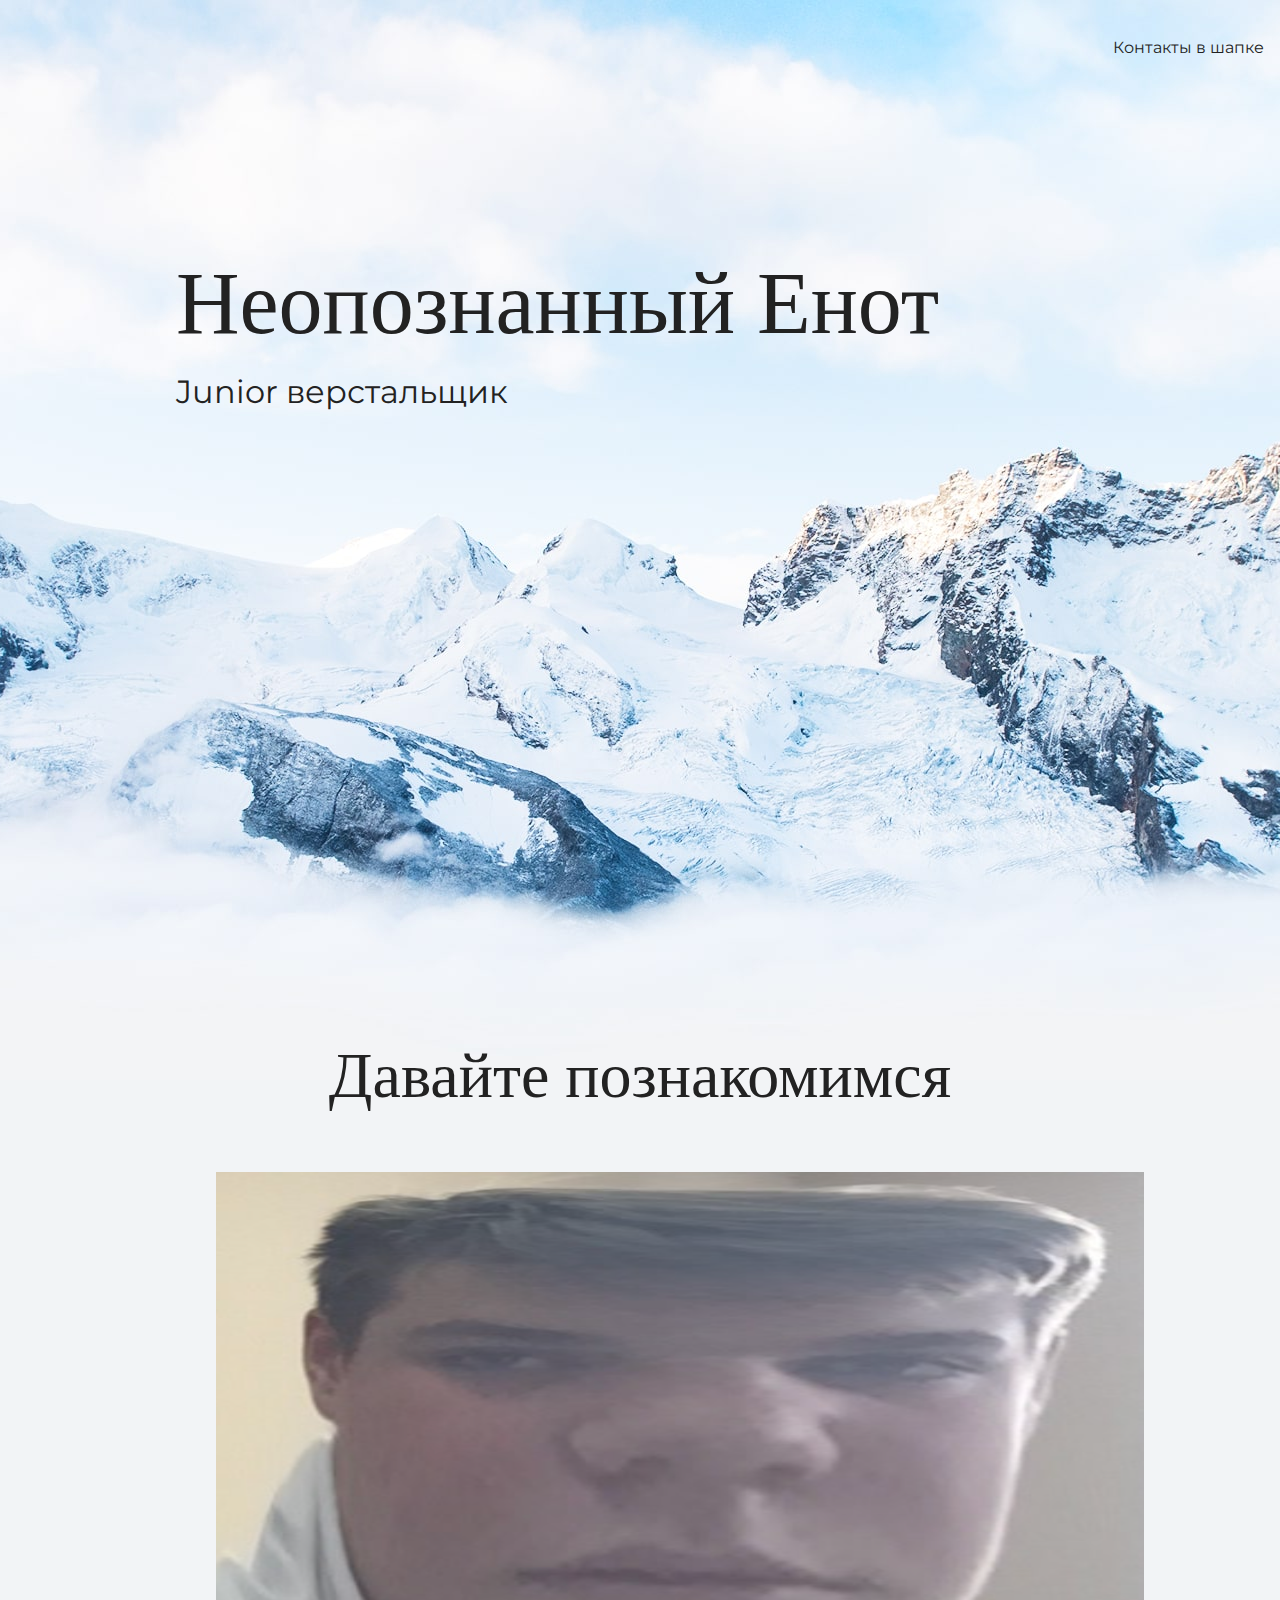
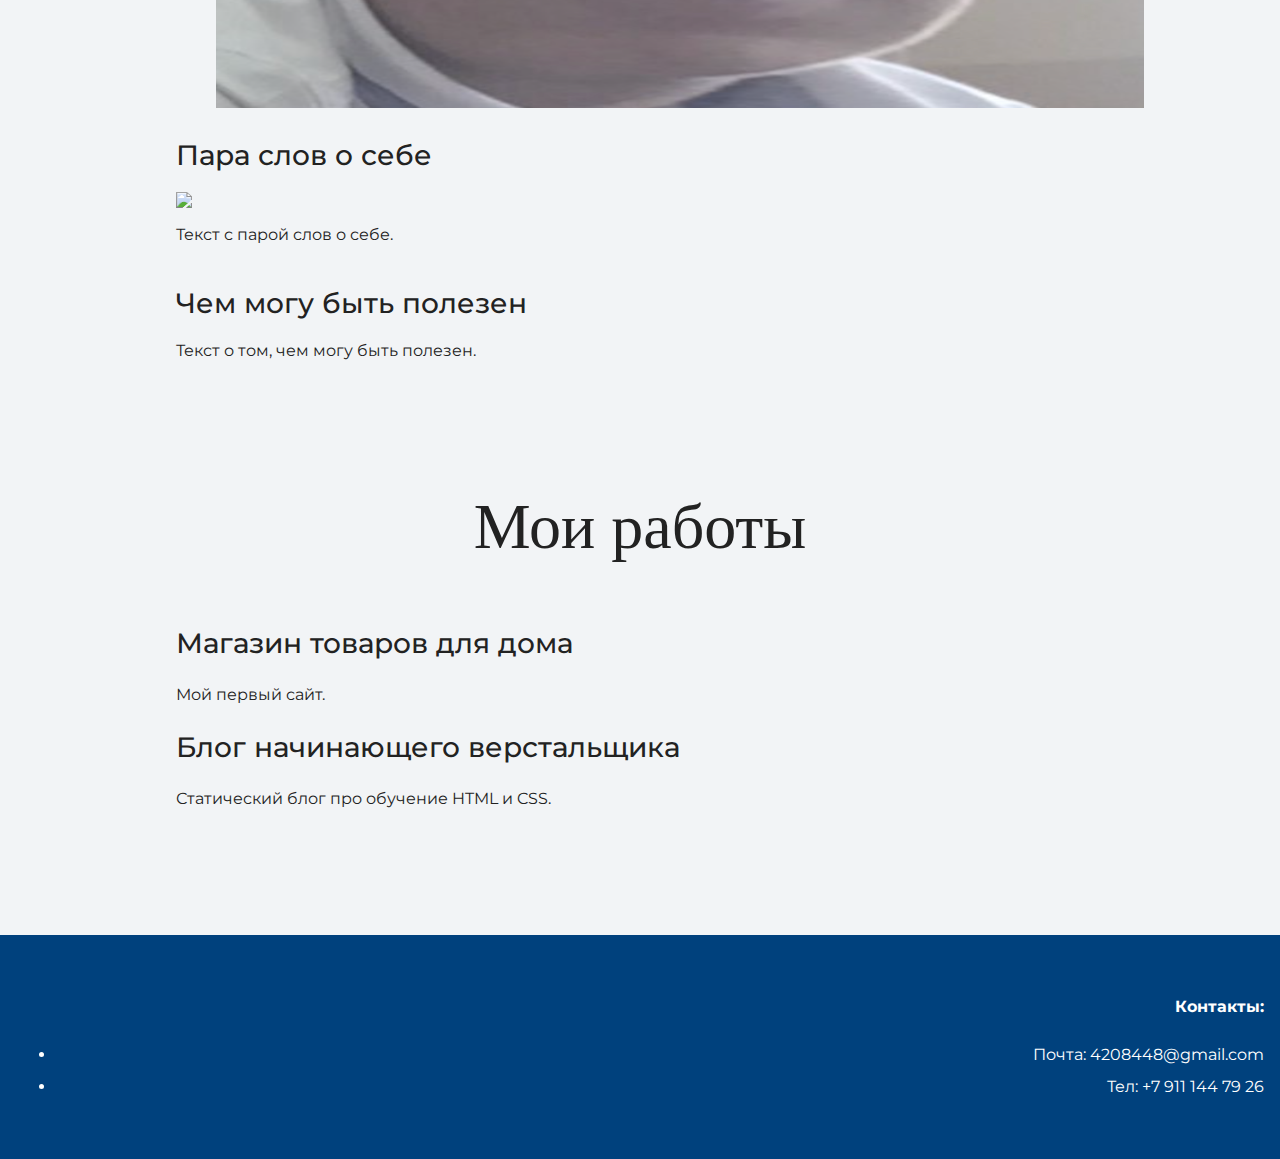
==== index.html @ e1e5e8f4 "Update index.html" ====
<!DOCTYPE html>
<html lang="ru">
  <head>
    <meta charset="UTF-8">
    <link rel="stylesheet" href="style.css">
    <title>Портфолио Junior верстальщика</title>
    <link href="https://fonts.googleapis.com/css?family=Montserrat:400,500,700|Old+Standard+TT&display=swap&subset=cyrillic" rel="stylesheet">
  </head>

  <body>
    <header class="page-header">
      <div class="container">
        Контакты в шапке
      </div>
    </header>
    <div class="container">
      <section class="hero-image">
        <h1 class="heading">Неопознанный Енот</h1>
        <p>Junior верстальщик</p>
      </section>

      <section class="intro">
        <h2 class="subheading">Давайте познакомимся</h2>
        <figure>
          <img src="files/foto.png" width="928" height="536" alt="Foro4ka">
        </figure>
        <h3>Пара слов о себе</h3>
        <img src="/Users/kirill/Desktop/Х*ИТ:\/ФОТО4ХуИ/maxresdefault.jpg">
        <p>Текст с парой слов о себе.</p>
        <h3>Чем могу быть полезен</h3>
        <p>Текст о том, чем могу быть полезен.</p>
      </section>

      <section class="portfolio">
        <h2 class="subheading">Мои работы</h2>

        <h3>Магазин товаров для дома</h3>
        <p>Мой первый сайт.</p>

        <h3>Блог начинающего верстальщика</h3>
        <p>Статический блог про обучение HTML и CSS.</p>
      </section> 
  </div>
    <footer class="page-footer">
      <div class="container">
        <p><b>Контакты:</b>
          <ul>
          <li>Почта: 4208448@gmail.com</li>
          <li>Тел: +7 911 144 79 26</li> 
          </ul>
        </p>
      </div>
    </footer>
  </body>
</html>
---- style.css ----
body {
  margin: 0;
  min-width: 960px;
  font-family: "Montserrat", "Helvetica", "Arial", sans-serif;
  font-size: 16px;
  line-height: 32px;
  color: #222222;
  background-color: #f2f4f6;
  background-image: url("img/hero-bg.jpg");
  background-repeat: no-repeat;
  background-position: top center;
}

.container {
  max-width: 928px;
  margin: 0 auto;
  padding: 0 16px;
}

.page-header {
  margin: 0 0 160px;
  padding: 32px 0 32px;
}

.page-header .container,
.page-footer .container {
  max-width: 1408px;
  text-align: right;
}

.page-header a {
  margin-left: 56px;
  color: #288be6;
  text-decoration: none;
  background-repeat: no-repeat;
  background-position: left;
}

.header-email {
  padding-left: 30px;
  background-image: url("img/icon-email-header.svg");
}

.header-phone {
  padding-left: 25px;
  background-image: url("img/icon-phone-header.svg");
}

.hero-image {
  margin-bottom: 620px;
}

.hero-image .container {
  max-width: 1408px;
  text-align: center;
}

.heading {
  margin: 0 0 16px;
  font-family: "Old Standard TT", "Times", "Times New Roman", serif;
  font-size: 88px;
  line-height: 96px;
  font-weight: 400;
}

.hero-image p {
  margin: 0;
  font-size: 32px;
  line-height: 48px;
}

.intro {
  margin: 0 0 120px;
}

.subheading {
  margin: 0 0 56px;
  font-family: "Old Standard TT", "Times", "Times New Roman", serif;
  font-size: 64px;
  line-height: 80px;
  font-weight: 400;
  text-align: center;
}

.user-image {
  margin: 0 0 32px;
  text-align: center;
}

.intro h3,
.portfolio h3 {
  margin: 0 0 12px;
  font-size: 28px;
  line-height: 40px;
  font-weight: 500;
}

.intro p {
  margin: 0 0 32px;
}

.skills-list {
  margin: 0;
  padding: 0;
}

.skills-list dt {
  padding-left: 32px;
  background-repeat: no-repeat;
  background-position: left;
}

.skill-html {
  background-image: url("img/icon-html.svg");
}

.skill-css {
  background-image: url("img/icon-css.svg");
}

.level {
  margin: 4px 0 16px;
  padding: 0;
  height: 14px;
  font-size: 0;
  background-color: #ffffff;
  border: 1px solid #86c3fa;
  border-radius: 8px;
}

.level div {
  margin: 1px;
  height: 12px;
  background-color: #288be6;
  border-radius: 6px;
}

.portfolio {
  margin: 0 0 120px;
}

.projects {
  margin: 0;
  padding: 0;
  list-style: none;
}

.projects li {
  margin: 0 0 80px;
}

.project-image {
  margin: 0 0 24px;
  text-align: center;
}

.projects p {
  margin: 0 0 24px;
}

.button {
  padding: 6px 20px;
  display: inline-block;
  vertical-align: baseline;
  text-decoration: none;
  text-transform: uppercase;
  border-radius: 4px;
  background-color: #288be6;
  color: #ffffff;
}

.page-footer {
  padding: 40px 0;
  background-color: #00417d;
  color: #ffffff;
}

.page-footer a {
  margin-left: 56px;
  color: inherit;
  text-decoration: none;
  background-repeat: no-repeat;
  background-position: left;
}

.footer-email {
  padding-left: 30px;
  background-image: url("img/icon-email-footer.svg");
}

.footer-phone {
  padding-left: 25px;
  background-image: url("img/icon-phone-footer.svg");
}
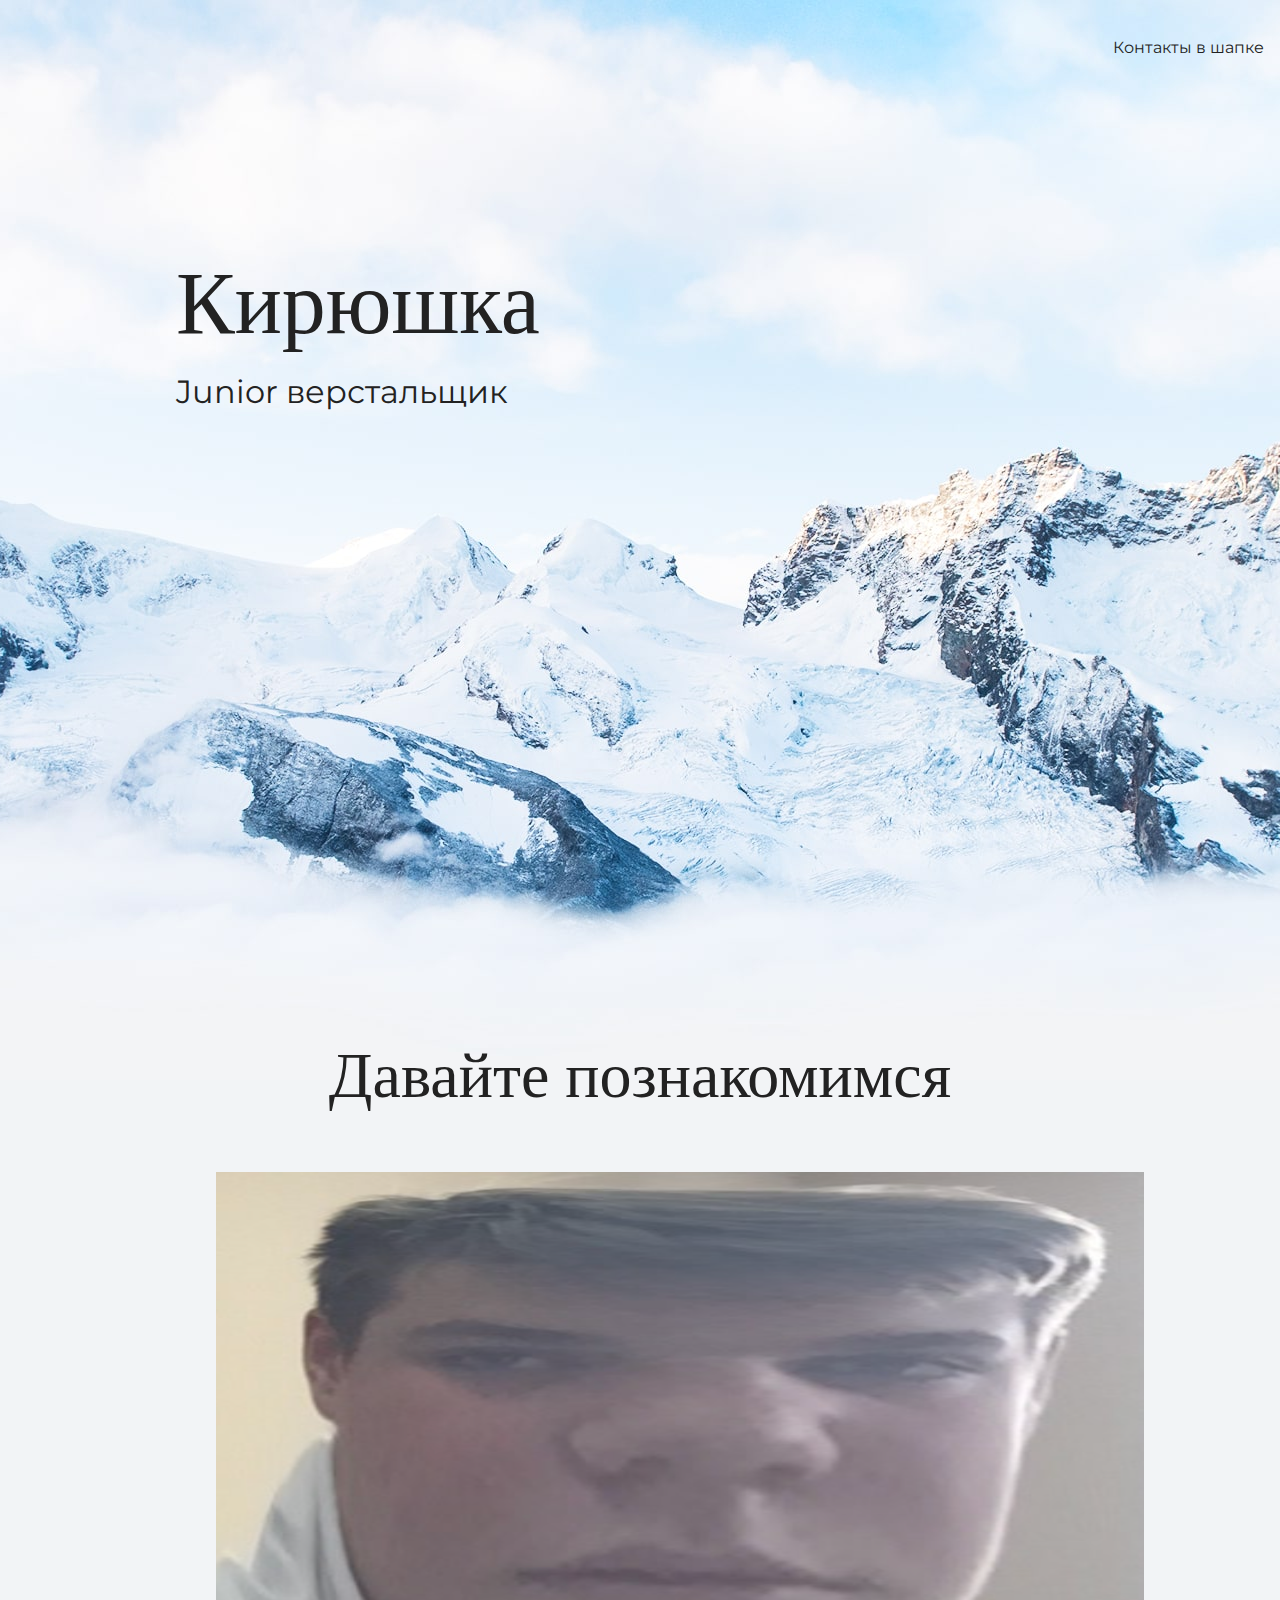
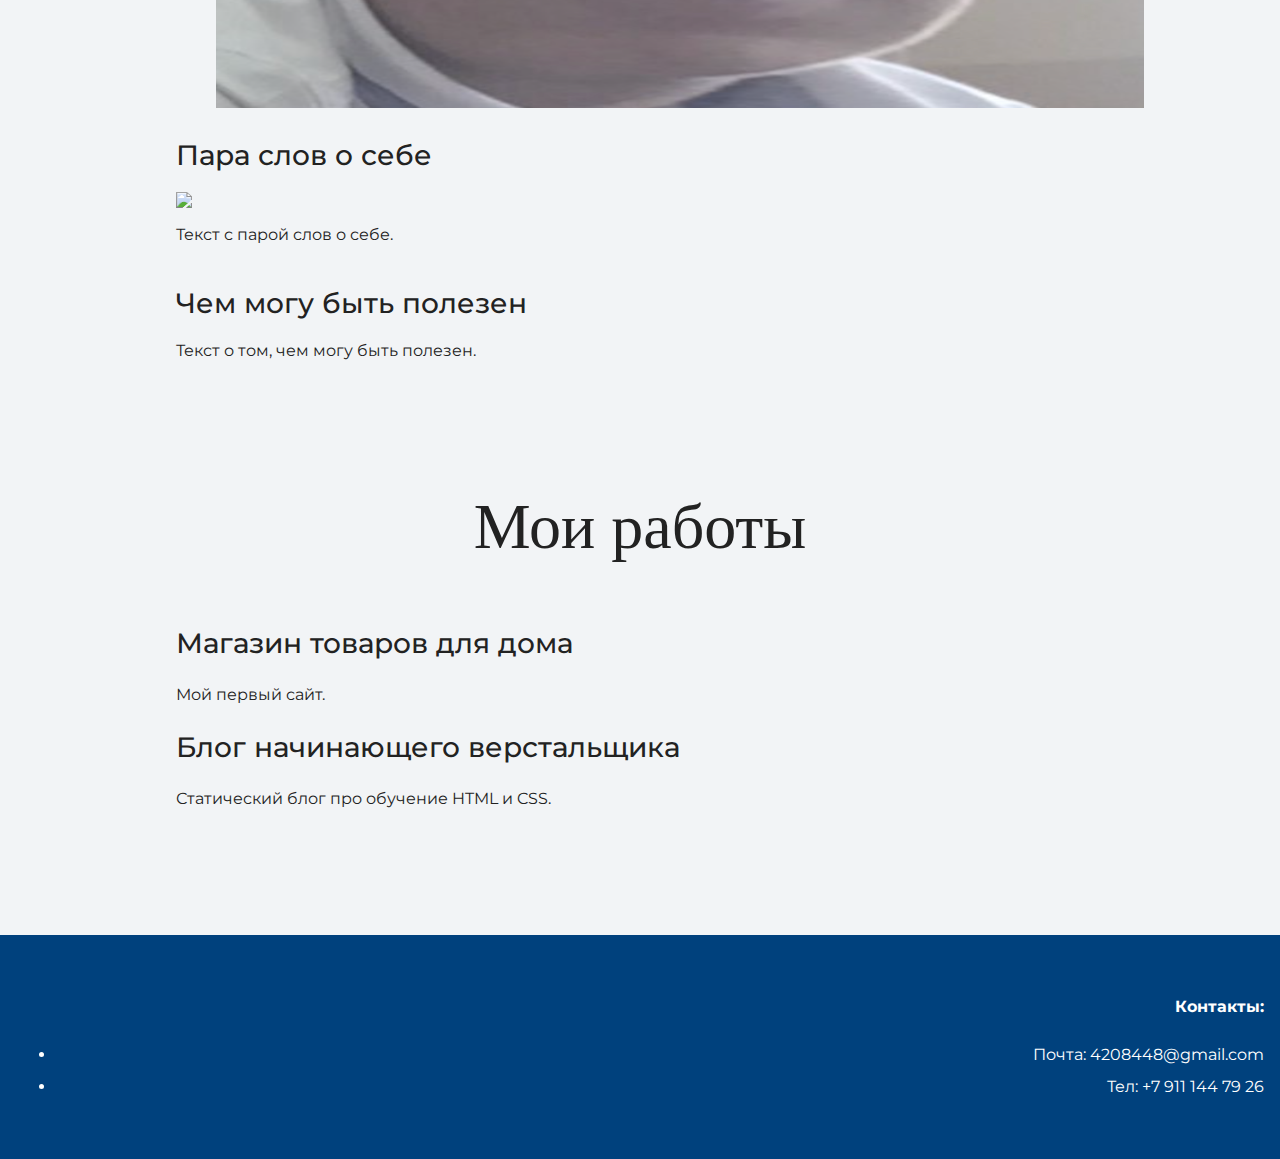
==== commit 5261f6eb: "Update index.html" ====
--- a/index.html
+++ b/index.html
@@ -15,7 +15,7 @@
     </header>
     <div class="container">
       <section class="hero-image">
-        <h1 class="heading">Неопознанный Енот</h1>
+        <h1 class="heading">Кирюшка</h1>
         <p>Junior верстальщик</p>
       </section>
 
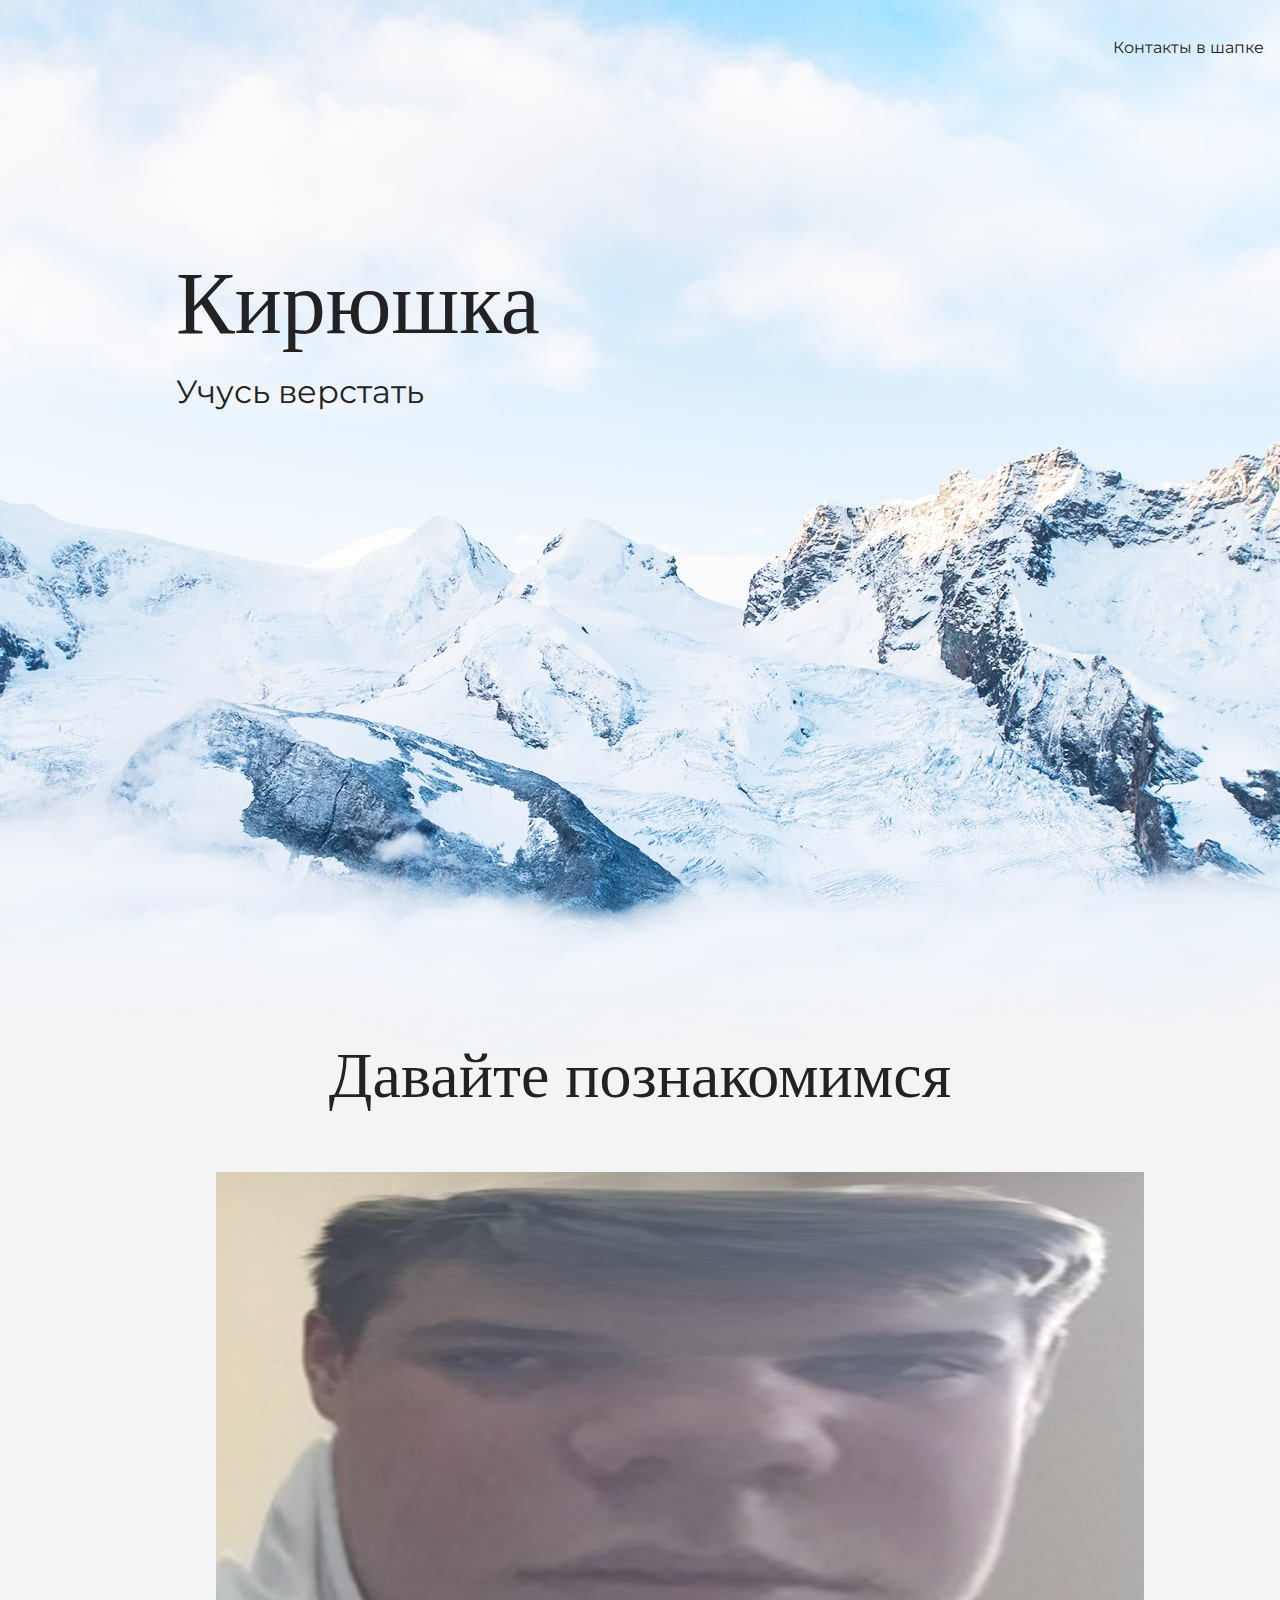
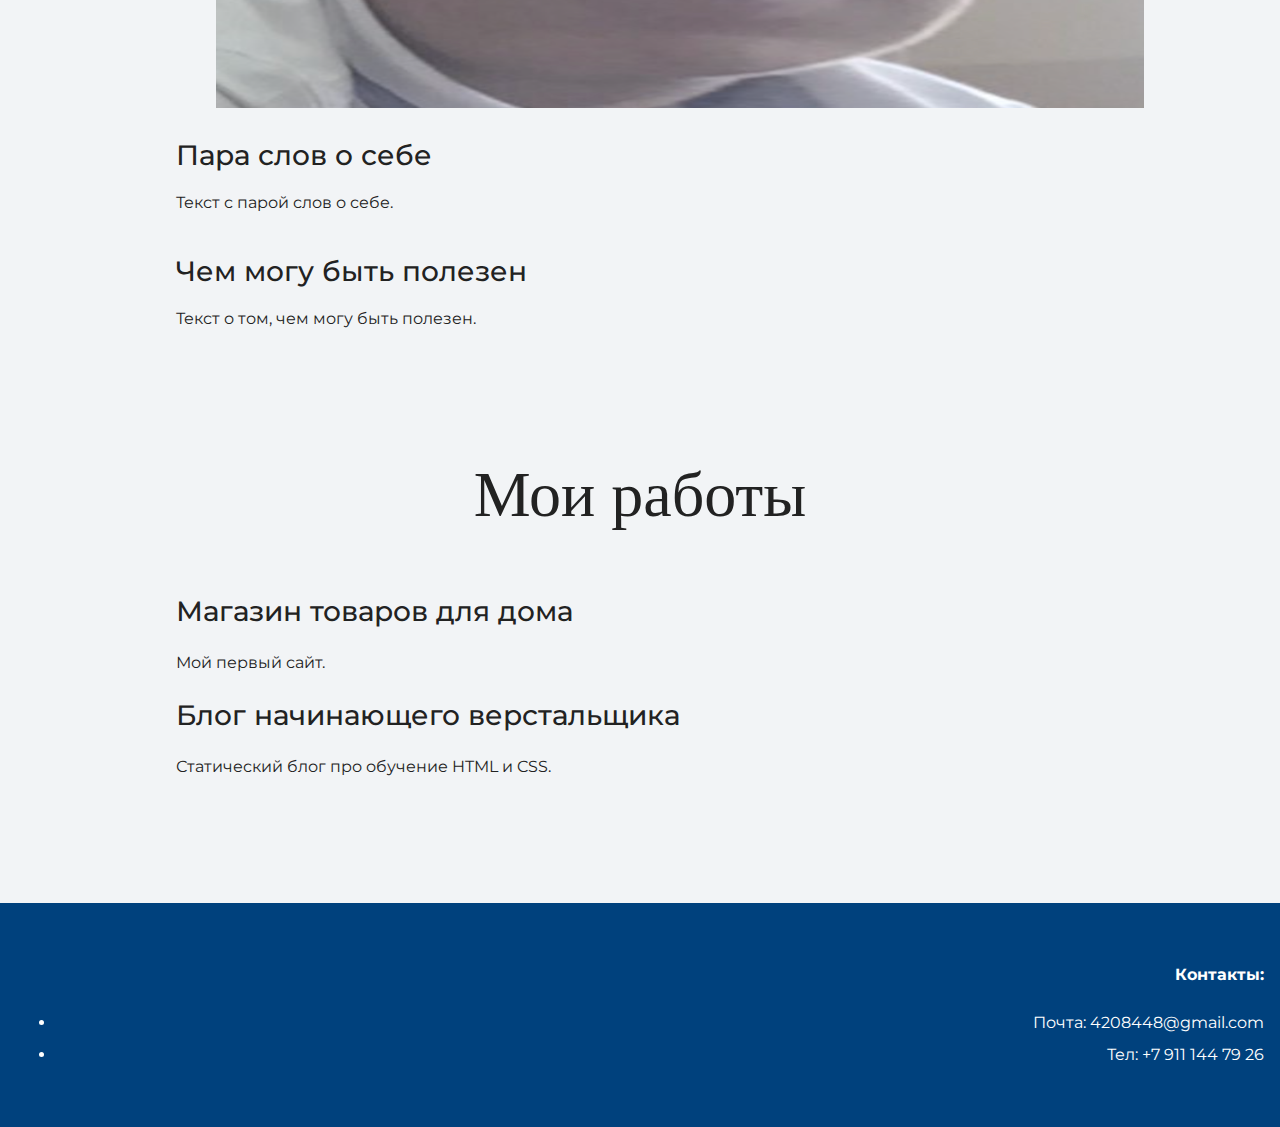
==== commit 169e911f: "Add files via upload" ====
--- a/index.html
+++ b/index.html
@@ -16,7 +16,7 @@
     <div class="container">
       <section class="hero-image">
         <h1 class="heading">Кирюшка</h1>
-        <p>Junior верстальщик</p>
+        <p>Учусь верстать</p>
       </section>
 
       <section class="intro">
@@ -25,7 +25,6 @@
           <img src="files/foto.png" width="928" height="536" alt="Foro4ka">
         </figure>
         <h3>Пара слов о себе</h3>
-        <img src="/Users/kirill/Desktop/Х*ИТ:\/ФОТО4ХуИ/maxresdefault.jpg">
         <p>Текст с парой слов о себе.</p>
         <h3>Чем могу быть полезен</h3>
         <p>Текст о том, чем могу быть полезен.</p>
@@ -52,4 +51,4 @@
       </div>
     </footer>
   </body>
-</html>
+</html>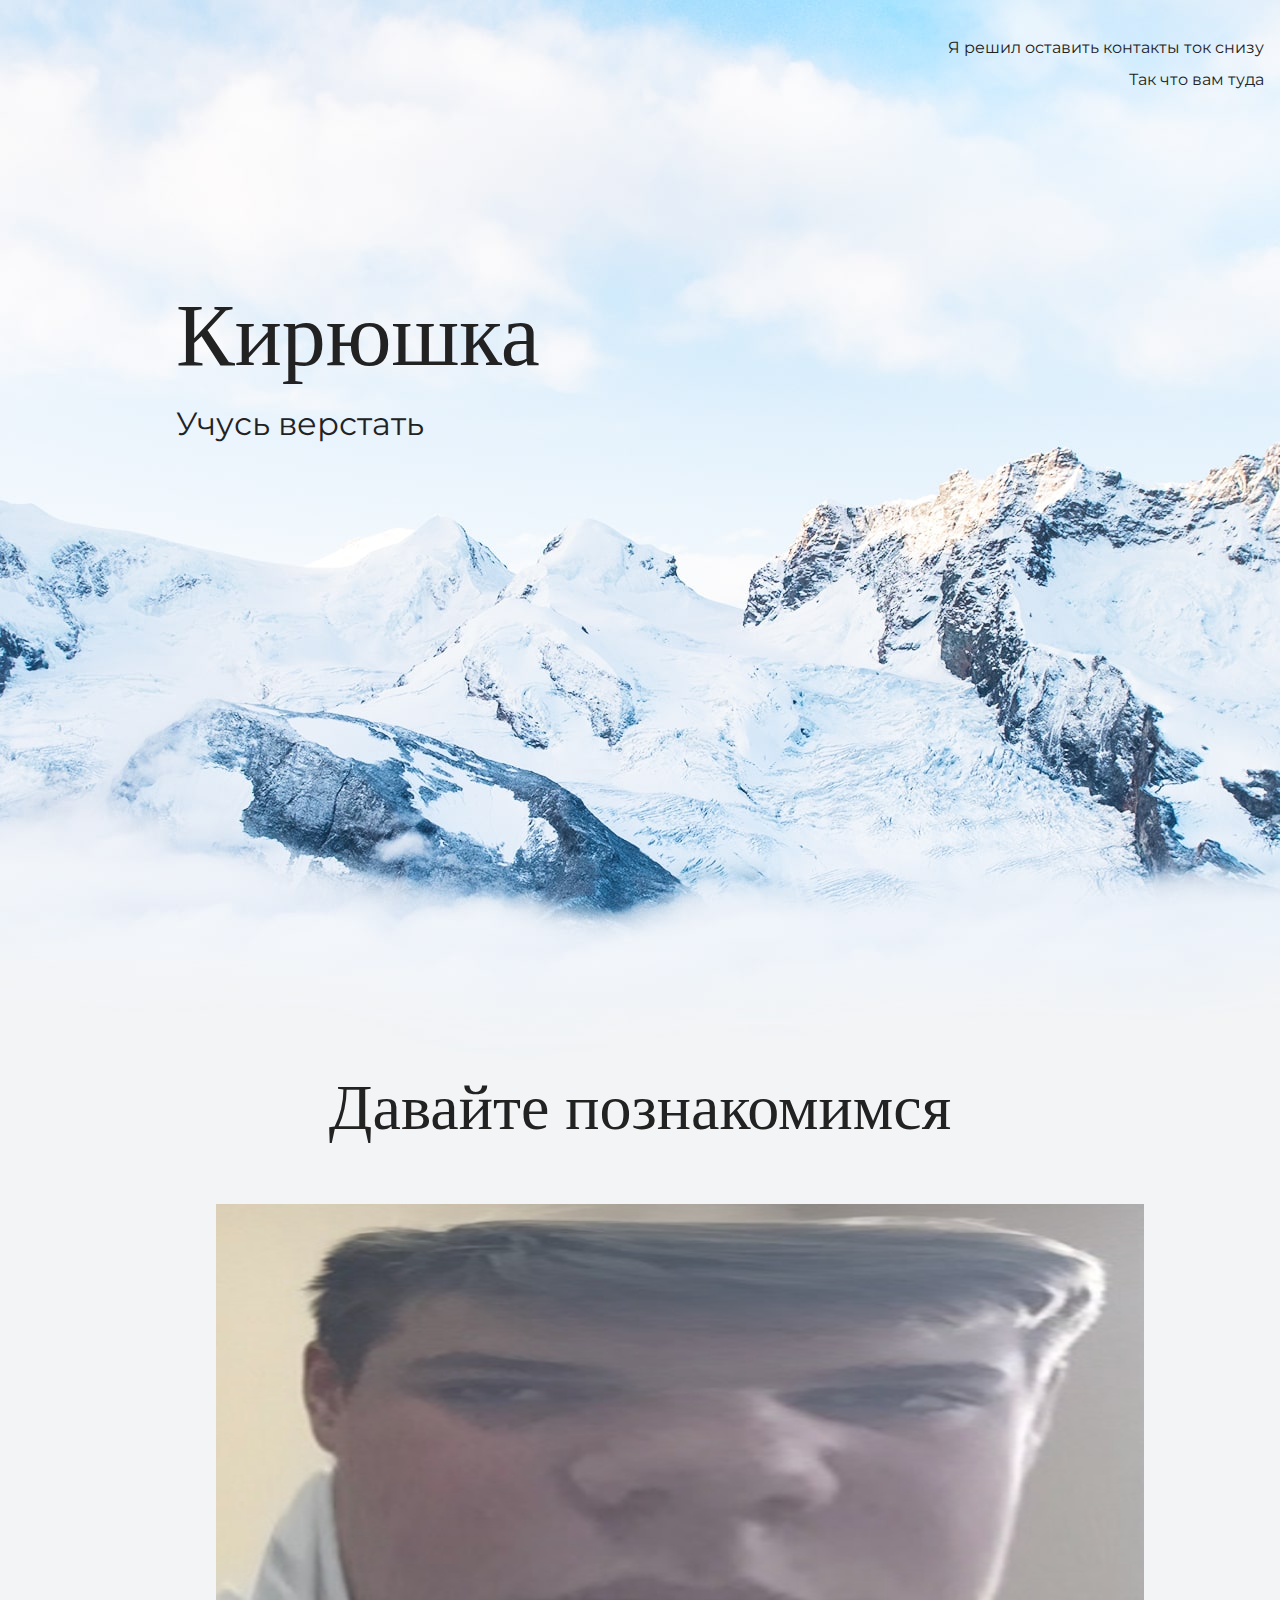
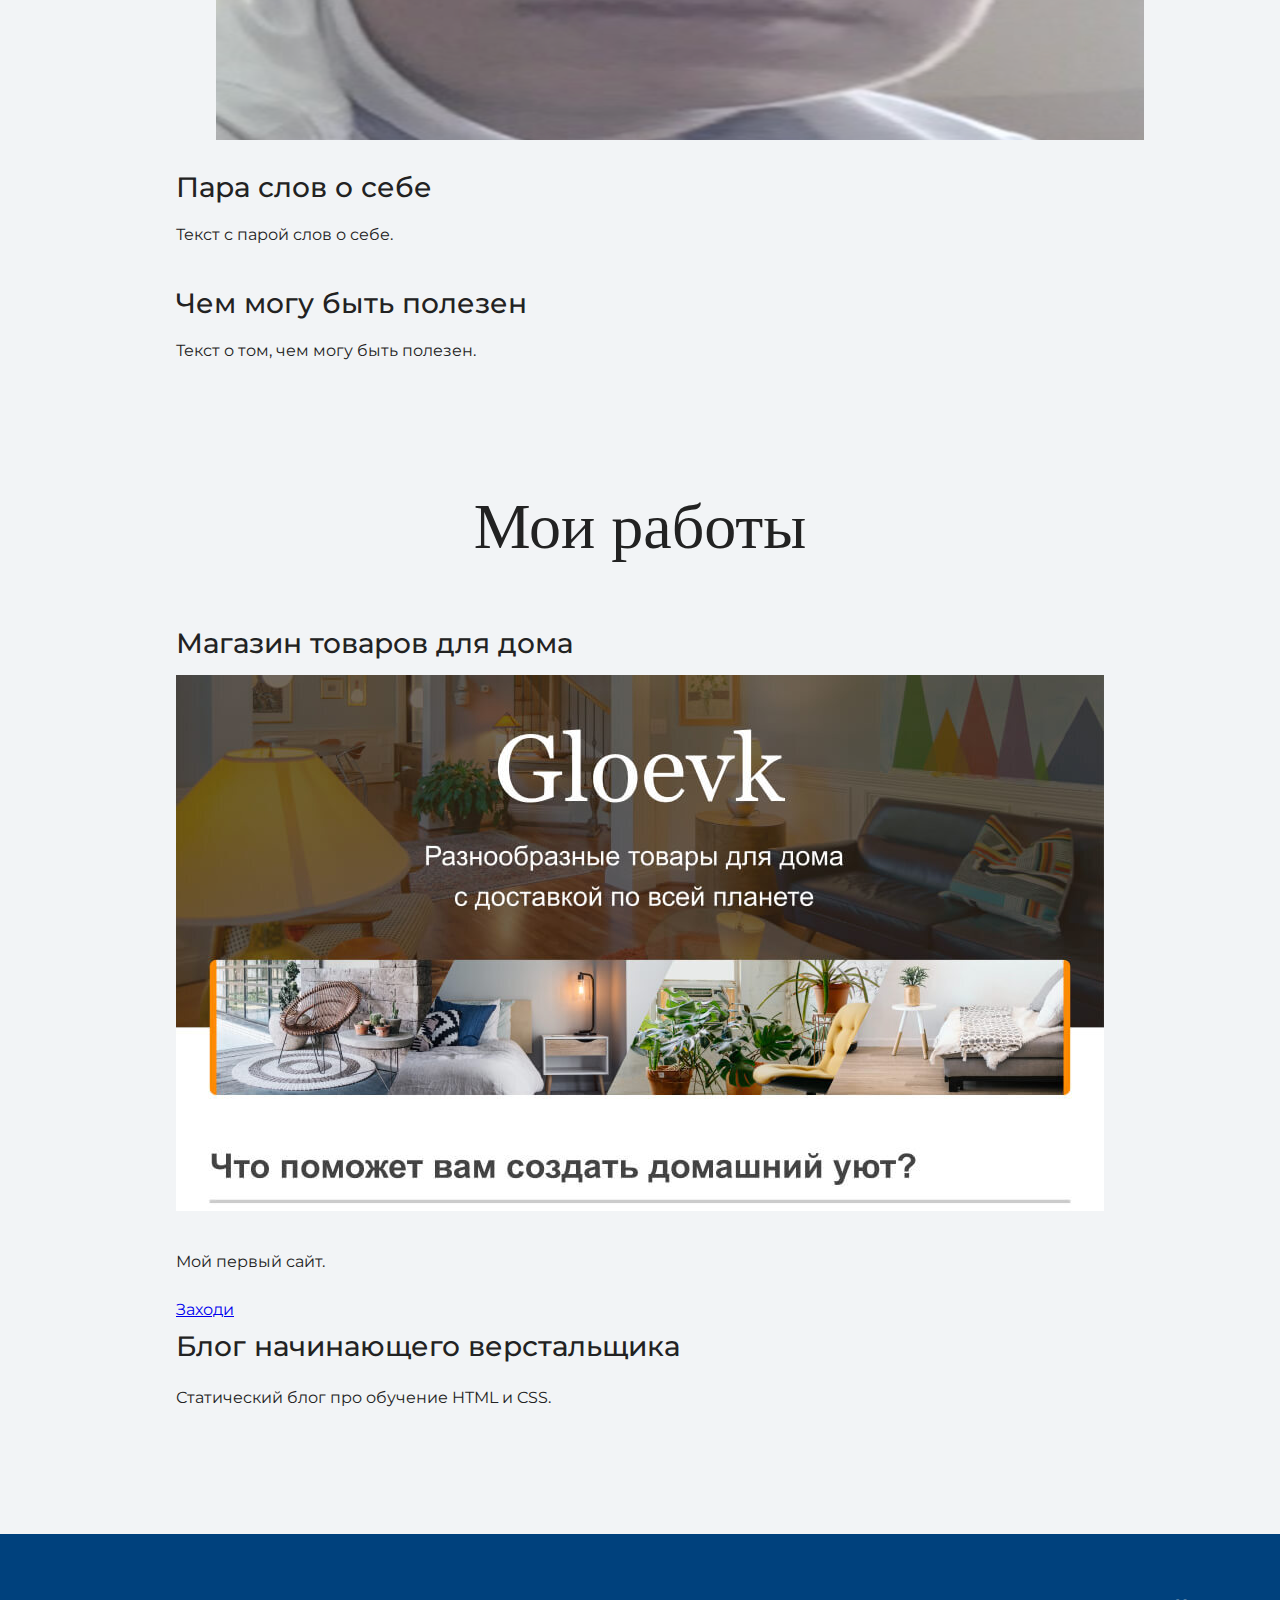
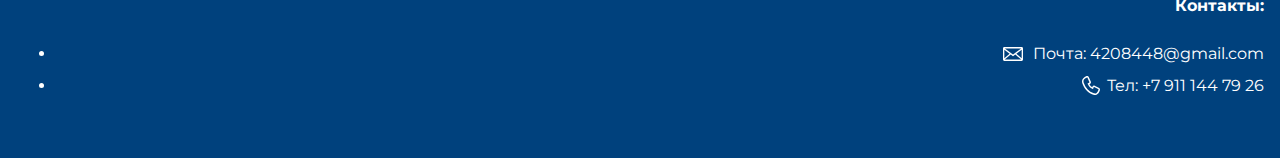
==== commit cba7bfe4: "Add files via upload" ====
--- a/index.html
+++ b/index.html
@@ -10,7 +10,8 @@
   <body>
     <header class="page-header">
       <div class="container">
-        Контакты в шапке
+        Я решил оставить контакты ток снизу<br>
+        Так что вам туда
       </div>
     </header>
     <div class="container">
@@ -34,8 +35,11 @@
         <h2 class="subheading">Мои работы</h2>
 
         <h3>Магазин товаров для дома</h3>
+        <figure class="project-image">
+          <img src="files/project.jpg" width="928" height="536" alt="Cайт магазина товаров для дома">
+        </figure>
         <p>Мой первый сайт.</p>
-
+        <a class="buttom" href="source/magaz.html">Заходи</a>
         <h3>Блог начинающего верстальщика</h3>
         <p>Статический блог про обучение HTML и CSS.</p>
       </section> 
@@ -44,8 +48,8 @@
       <div class="container">
         <p><b>Контакты:</b>
           <ul>
-          <li>Почта: 4208448@gmail.com</li>
-          <li>Тел: +7 911 144 79 26</li> 
+          <li><a class="footer-email" href="mailto:4208448@gmail.com"></a>Почта: 4208448@gmail.com</li>
+          <li><a class="footer-phone" href="tel:+79111447926"></a> Тел: +7 911 144 79 26</a></li> 
           </ul>
         </p>
       </div>
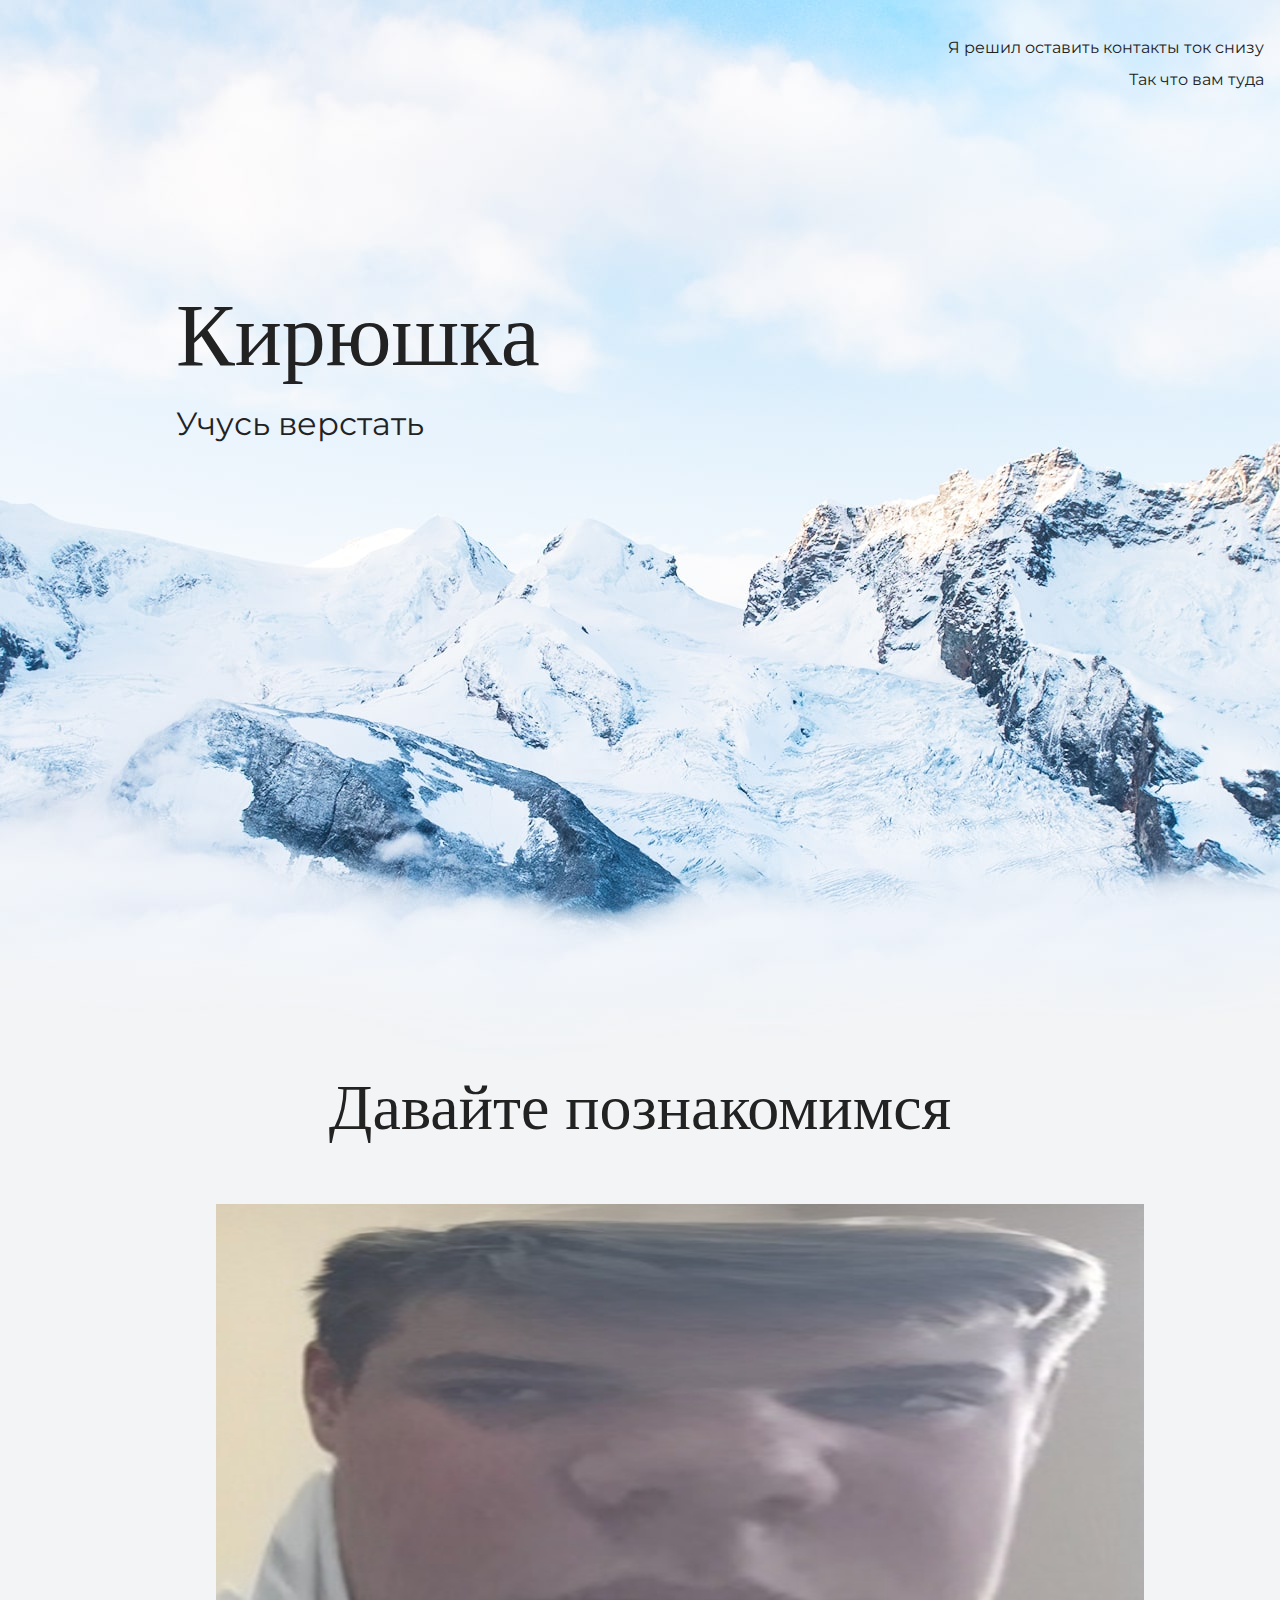
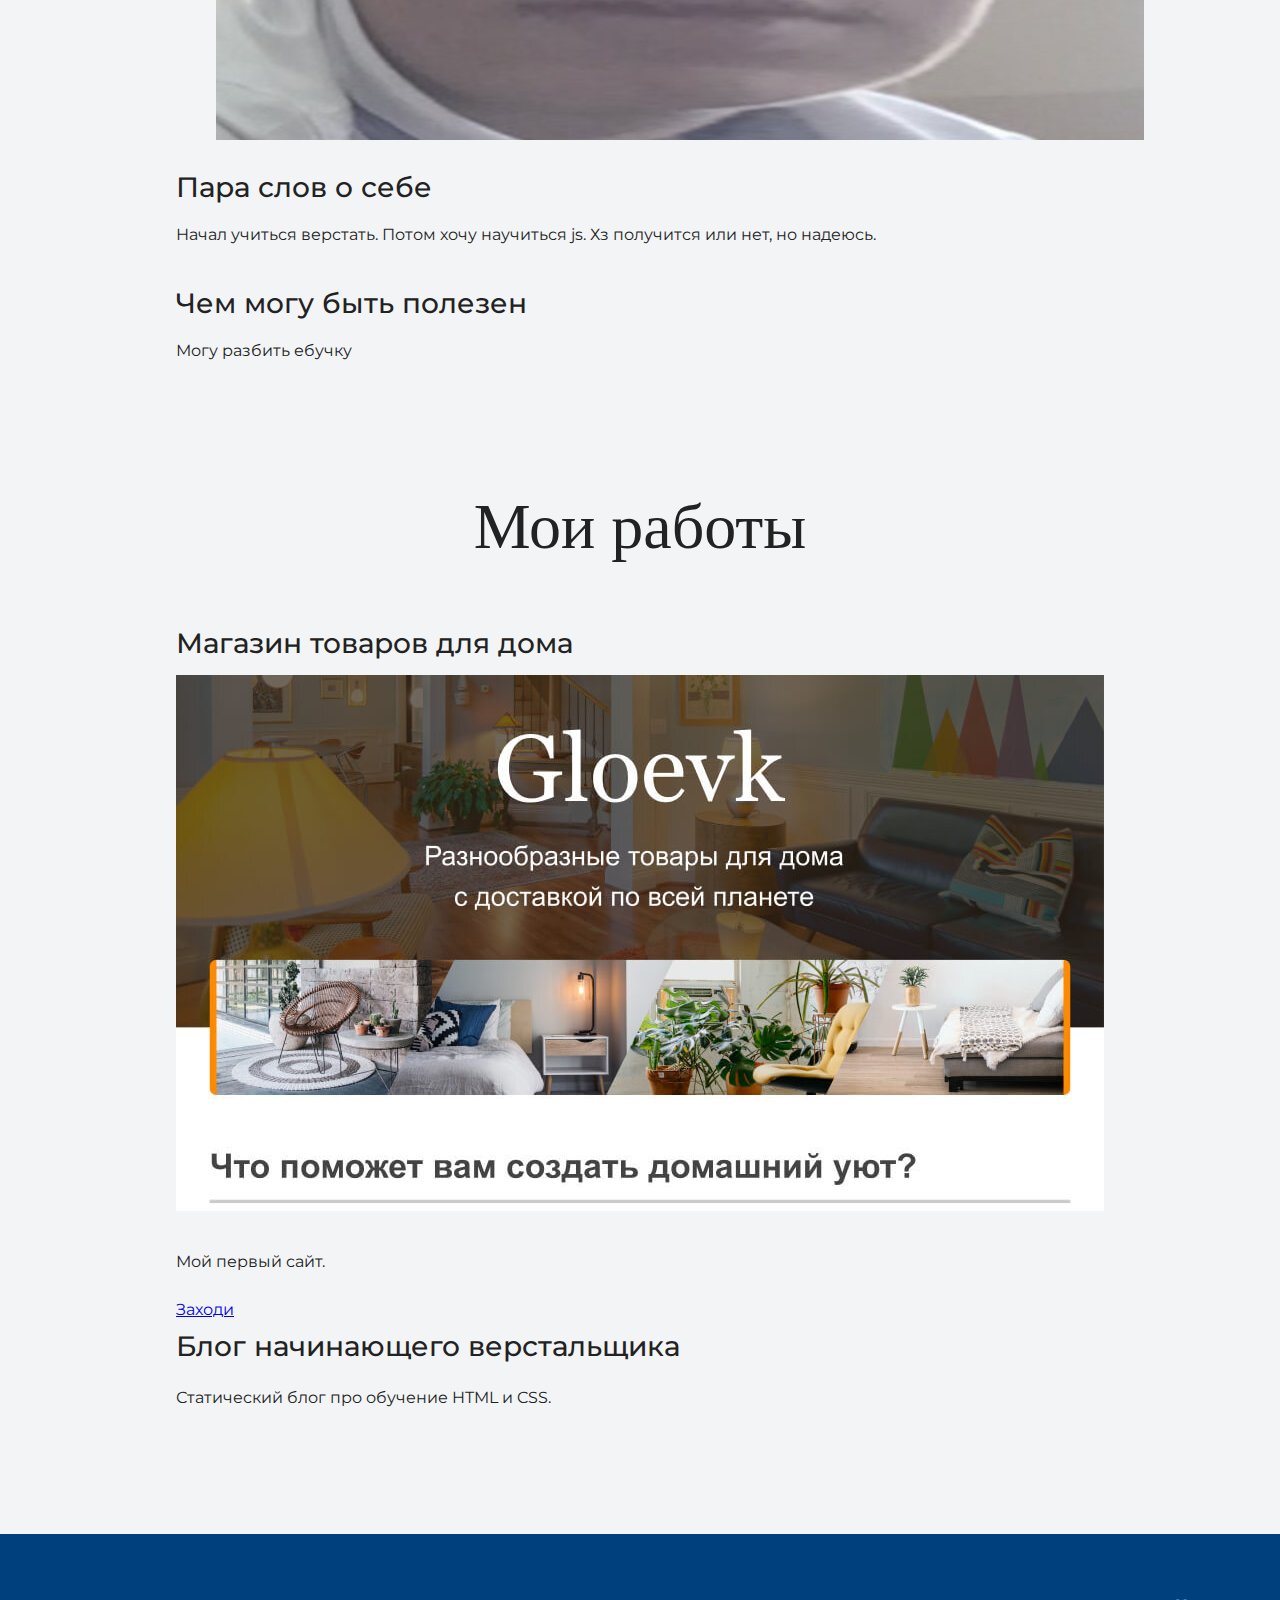
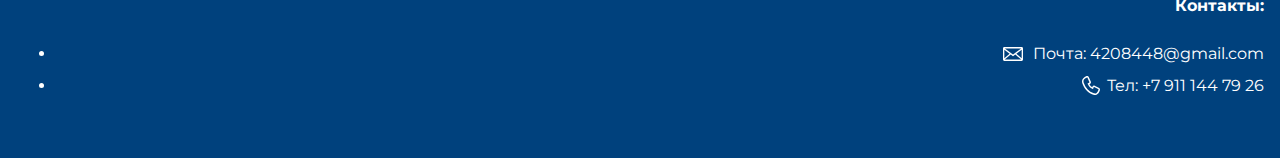
==== commit a3c1513f: "Add files via upload" ====
--- a/index.html
+++ b/index.html
@@ -26,9 +26,9 @@
           <img src="files/foto.png" width="928" height="536" alt="Foro4ka">
         </figure>
         <h3>Пара слов о себе</h3>
-        <p>Текст с парой слов о себе.</p>
+        <p>Начал учиться верстать. Потом хочу научиться js. Хз получится или нет, но надеюсь.</p>
         <h3>Чем могу быть полезен</h3>
-        <p>Текст о том, чем могу быть полезен.</p>
+        <p>Могу разбить ебучку</p>
       </section>
 
       <section class="portfolio">
@@ -49,7 +49,7 @@
         <p><b>Контакты:</b>
           <ul>
           <li><a class="footer-email" href="mailto:4208448@gmail.com"></a>Почта: 4208448@gmail.com</li>
-          <li><a class="footer-phone" href="tel:+79111447926"></a> Тел: +7 911 144 79 26</a></li> 
+          <li><a class="footer-phone" href="tel:+79111447926"></a>Тел: +7 911 144 79 26</a></li> 
           </ul>
         </p>
       </div>
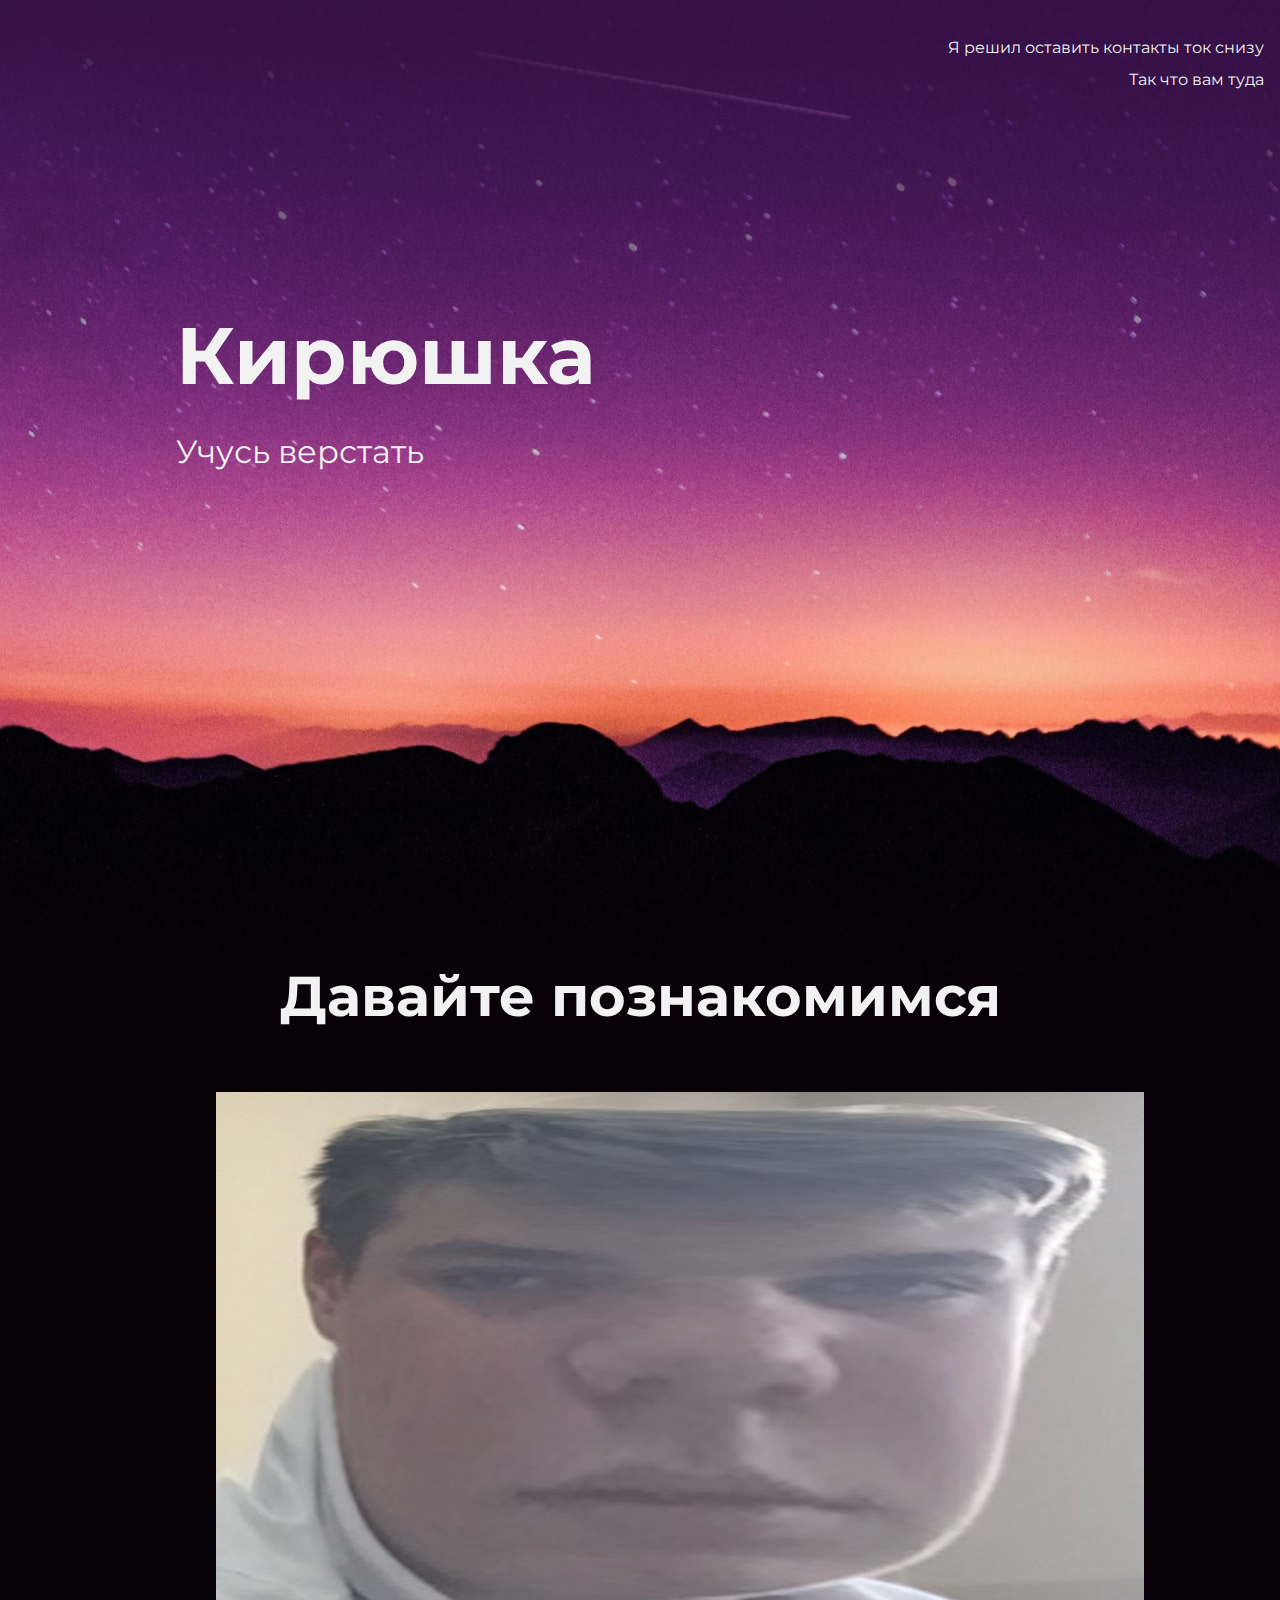
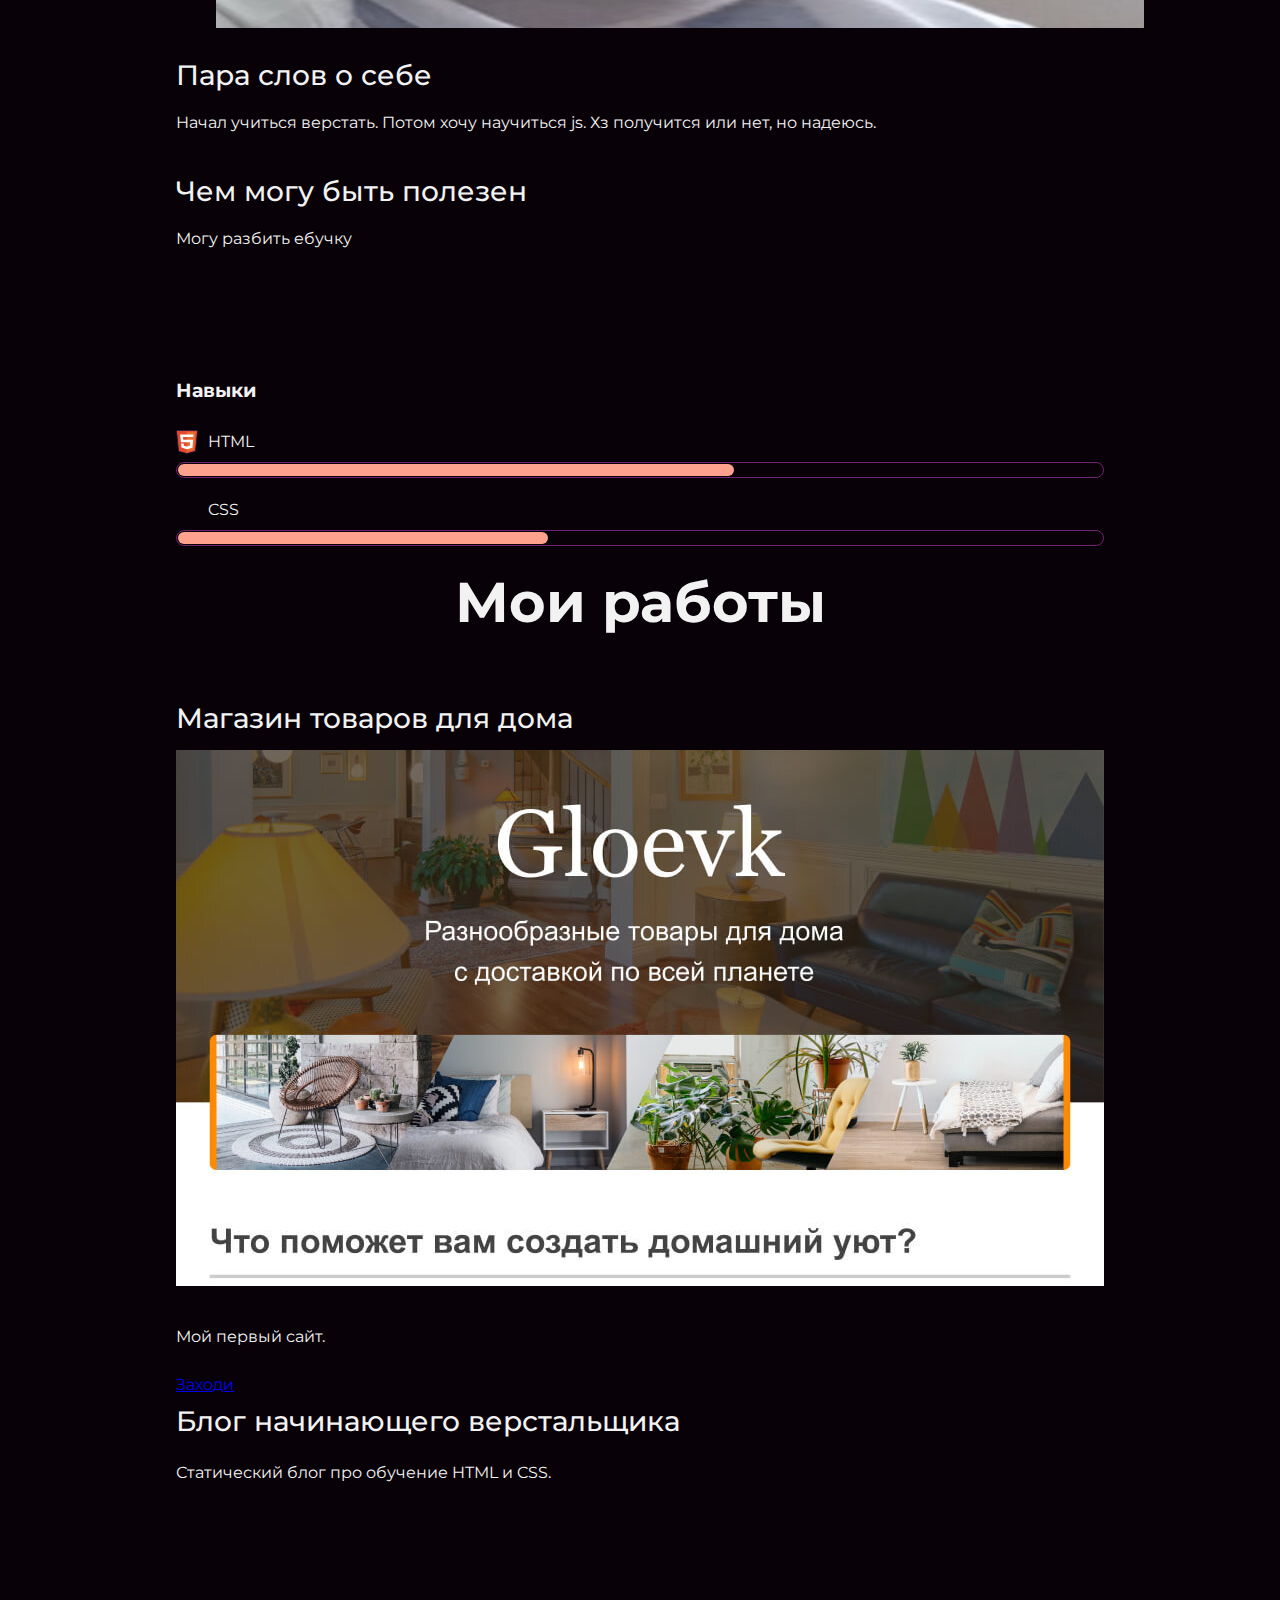
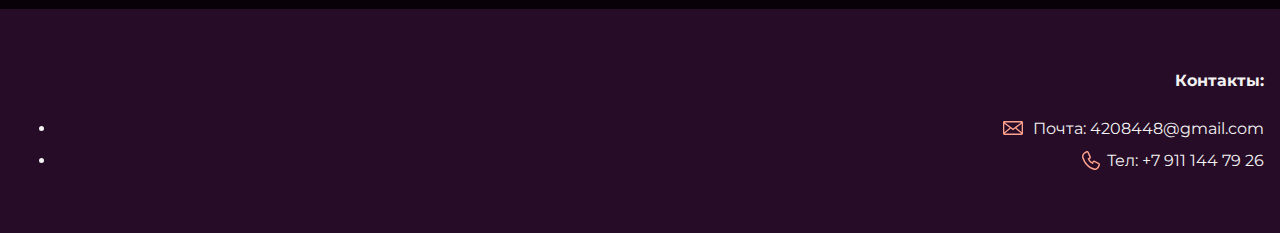
==== commit a0b13e4e: "Add files via upload" ====
--- a/index.html
+++ b/index.html
@@ -31,6 +31,16 @@
         <p>Могу разбить ебучку</p>
       </section>
 
+      <section class="skills">
+        <h3>Навыки</h3>
+        <dl class="skills-list">
+          <dt class="skill-html">HTML</dt>
+          <dd class="level"><div style="width: 60%;">60%</div></dd>
+          <dt class="skill=css">CSS</dt>
+          <dd class="level"><div style="width: 40%;">40%</div></dd>
+        </dl>
+      </section>
+
       <section class="portfolio">
         <h2 class="subheading">Мои работы</h2>
 
--- a/style.css
+++ b/style.css
@@ -4,8 +4,8 @@
   font-family: "Montserrat", "Helvetica", "Arial", sans-serif;
   font-size: 16px;
   line-height: 32px;
-  color: #222222;
-  background-color: #f2f4f6;
+  color: #f2f2f2;
+  background-color: #080208;
   background-image: url("img/hero-bg.jpg");
   background-repeat: no-repeat;
   background-position: top center;
@@ -18,7 +18,7 @@
 }
 
 .page-header {
-  margin: 0 0 160px;
+  margin: 0 0 180px;
   padding: 32px 0 32px;
 }
 
@@ -30,7 +30,7 @@
 
 .page-header a {
   margin-left: 56px;
-  color: #288be6;
+  color: #fea18d;
   text-decoration: none;
   background-repeat: no-repeat;
   background-position: left;
@@ -38,16 +38,16 @@
 
 .header-email {
   padding-left: 30px;
-  background-image: url("img/icon-email-header.svg");
+  background-image: url("img/icon-email.svg");
 }
 
 .header-phone {
   padding-left: 25px;
-  background-image: url("img/icon-phone-header.svg");
+  background-image: url("img/icon-phone.svg");
 }
 
 .hero-image {
-  margin-bottom: 620px;
+  margin-bottom: 480px;
 }
 
 .hero-image .container {
@@ -56,11 +56,9 @@
 }
 
 .heading {
-  margin: 0 0 16px;
-  font-family: "Old Standard TT", "Times", "Times New Roman", serif;
-  font-size: 88px;
+  margin: 0 0 24px;
+  font-size: 80px;
   line-height: 96px;
-  font-weight: 400;
 }
 
 .hero-image p {
@@ -75,10 +73,8 @@
 
 .subheading {
   margin: 0 0 56px;
-  font-family: "Old Standard TT", "Times", "Times New Roman", serif;
-  font-size: 64px;
+  font-size: 56px;
   line-height: 80px;
-  font-weight: 400;
   text-align: center;
 }
 
@@ -123,15 +119,15 @@
   padding: 0;
   height: 14px;
   font-size: 0;
-  background-color: #ffffff;
-  border: 1px solid #86c3fa;
+  background-color: #080208;
+  border: 1px solid #712073;
   border-radius: 8px;
 }
 
 .level div {
   margin: 1px;
   height: 12px;
-  background-color: #288be6;
+  background-color: #fea18d;
   border-radius: 6px;
 }
 
@@ -165,19 +161,18 @@
   text-decoration: none;
   text-transform: uppercase;
   border-radius: 4px;
-  background-color: #288be6;
+  background-color: #712073;
   color: #ffffff;
 }
 
 .page-footer {
   padding: 40px 0;
-  background-color: #00417d;
-  color: #ffffff;
+  background-color: #260c26;
 }
 
 .page-footer a {
   margin-left: 56px;
-  color: inherit;
+  color: #fea18d;
   text-decoration: none;
   background-repeat: no-repeat;
   background-position: left;
@@ -185,10 +180,10 @@
 
 .footer-email {
   padding-left: 30px;
-  background-image: url("img/icon-email-footer.svg");
+  background-image: url("img/icon-email.svg");
 }
 
 .footer-phone {
   padding-left: 25px;
-  background-image: url("img/icon-phone-footer.svg");
+  background-image: url("img/icon-phone.svg");
 }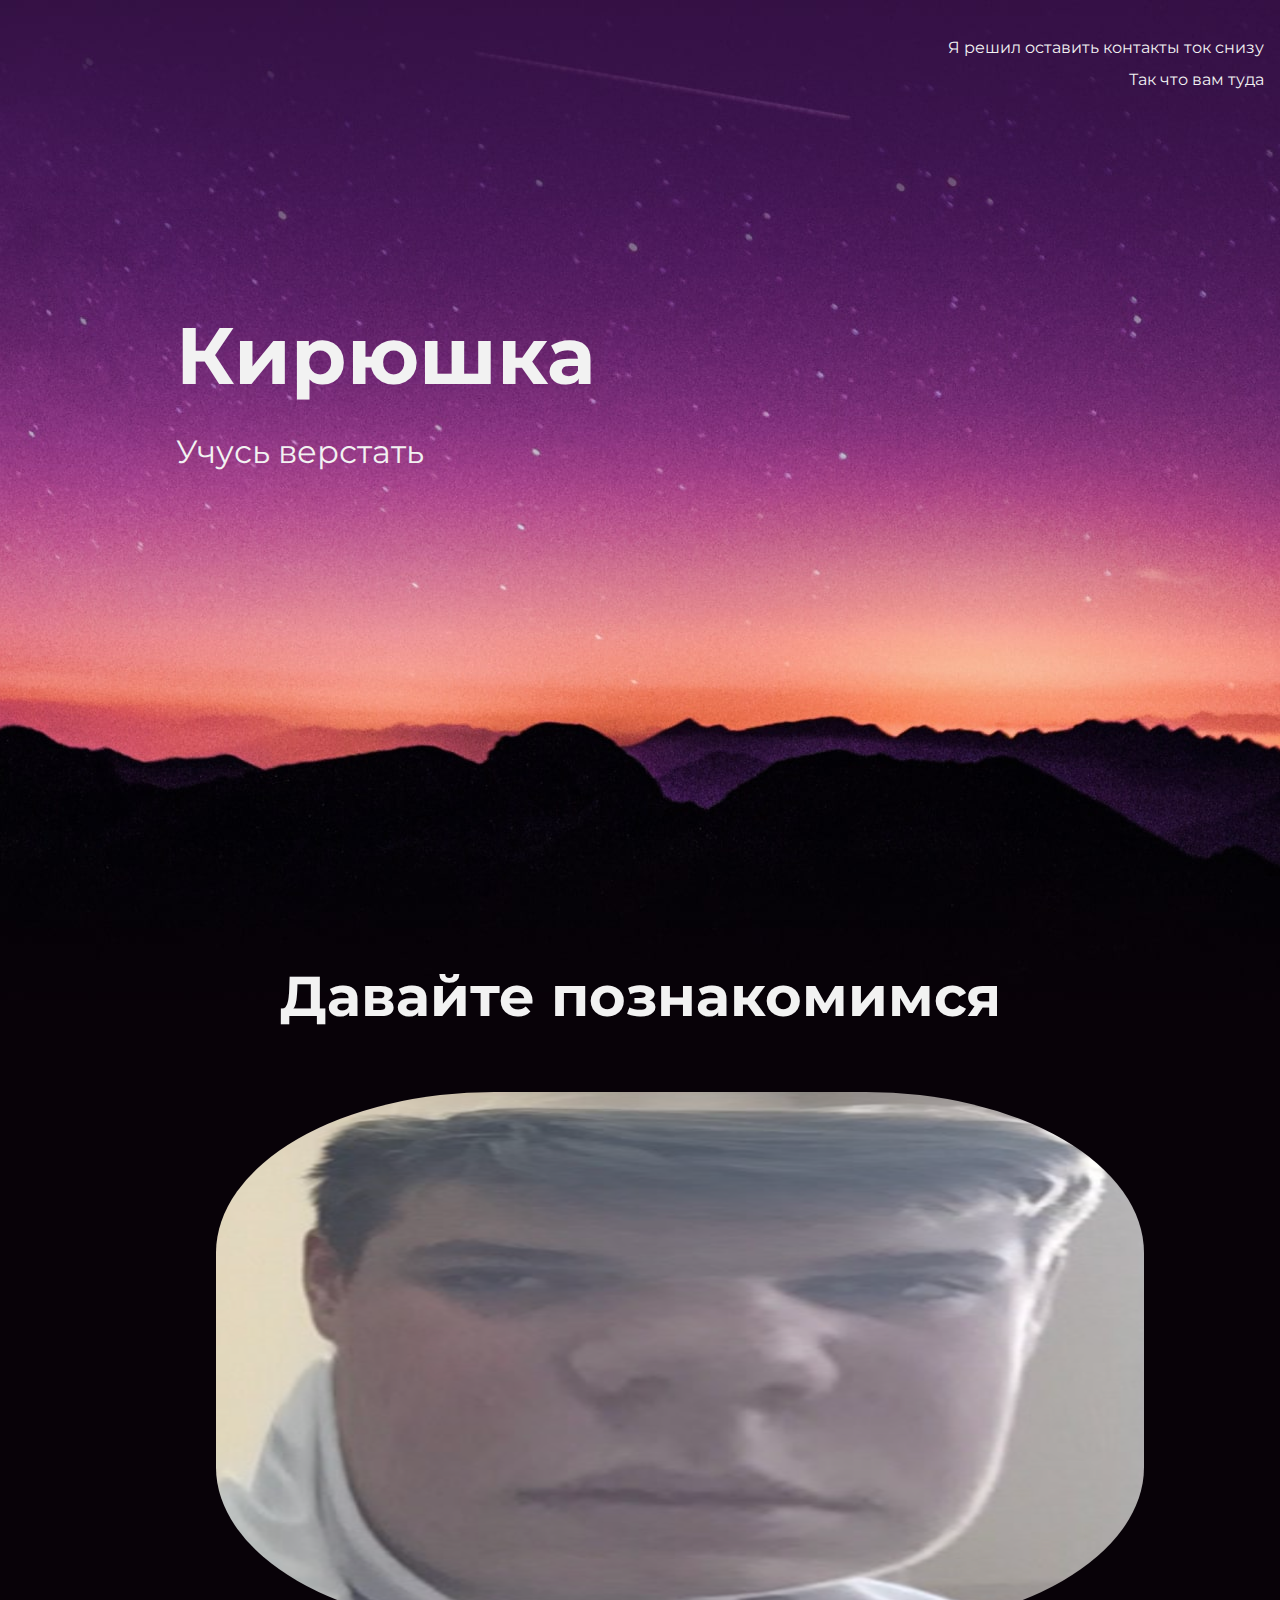
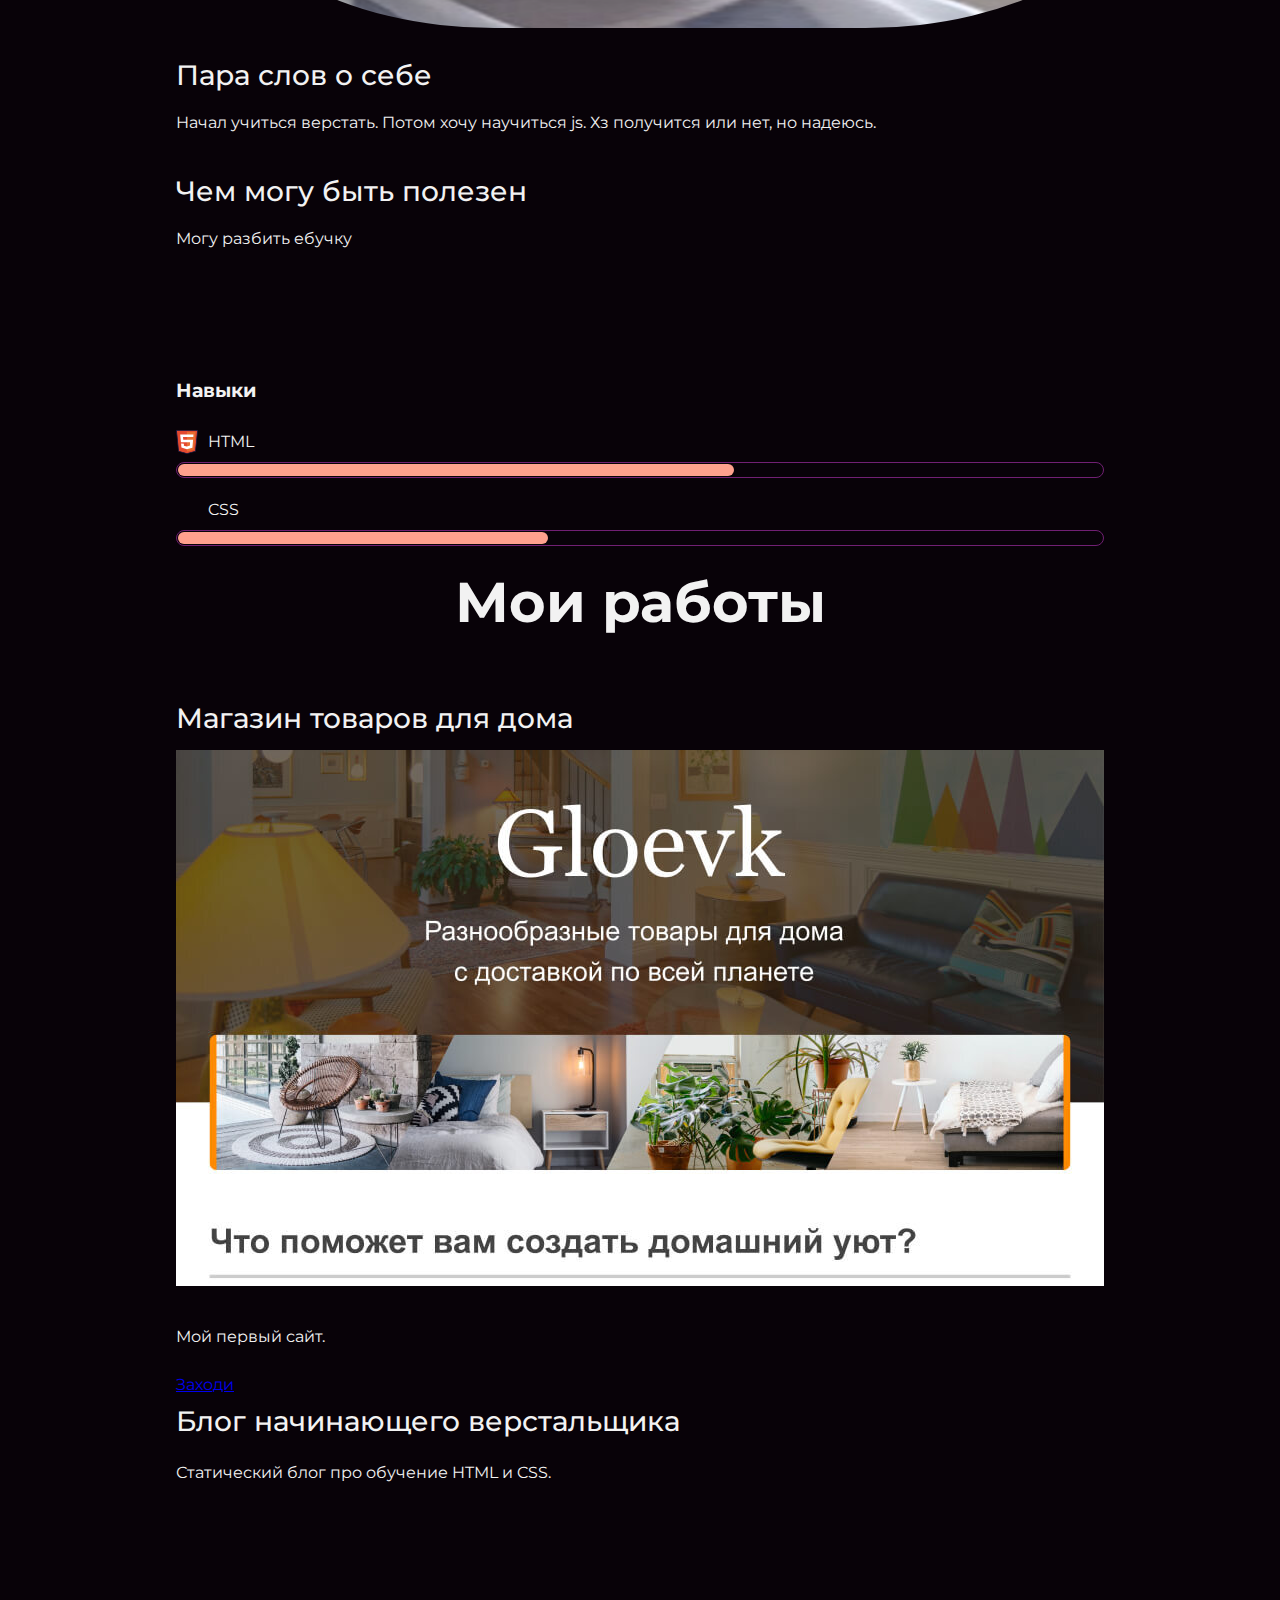
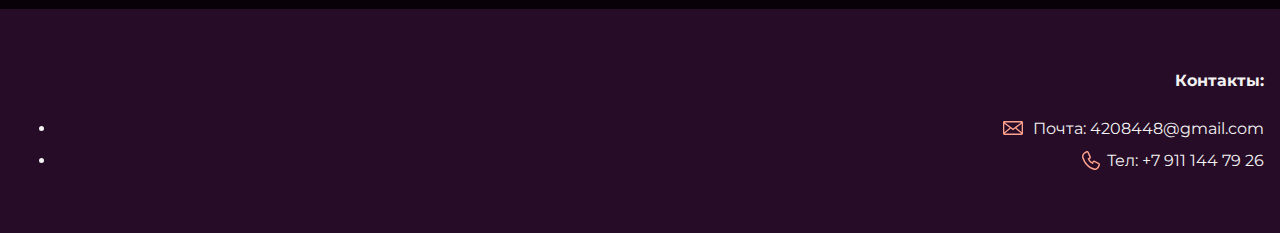
==== commit 2228b9ae: "Add files via upload" ====
--- a/index.html
+++ b/index.html
@@ -23,7 +23,7 @@
       <section class="intro">
         <h2 class="subheading">Давайте познакомимся</h2>
         <figure>
-          <img src="files/foto.png" width="928" height="536" alt="Foro4ka">
+          <img src="files/foto.png" width="928" height="536" alt="Foro4ka" class="im">
         </figure>
         <h3>Пара слов о себе</h3>
         <p>Начал учиться верстать. Потом хочу научиться js. Хз получится или нет, но надеюсь.</p>
--- a/style.css
+++ b/style.css
@@ -76,6 +76,10 @@
   font-size: 56px;
   line-height: 80px;
   text-align: center;
+}
+
+.im {
+  border-radius: 30%;
 }
 
 .user-image {
